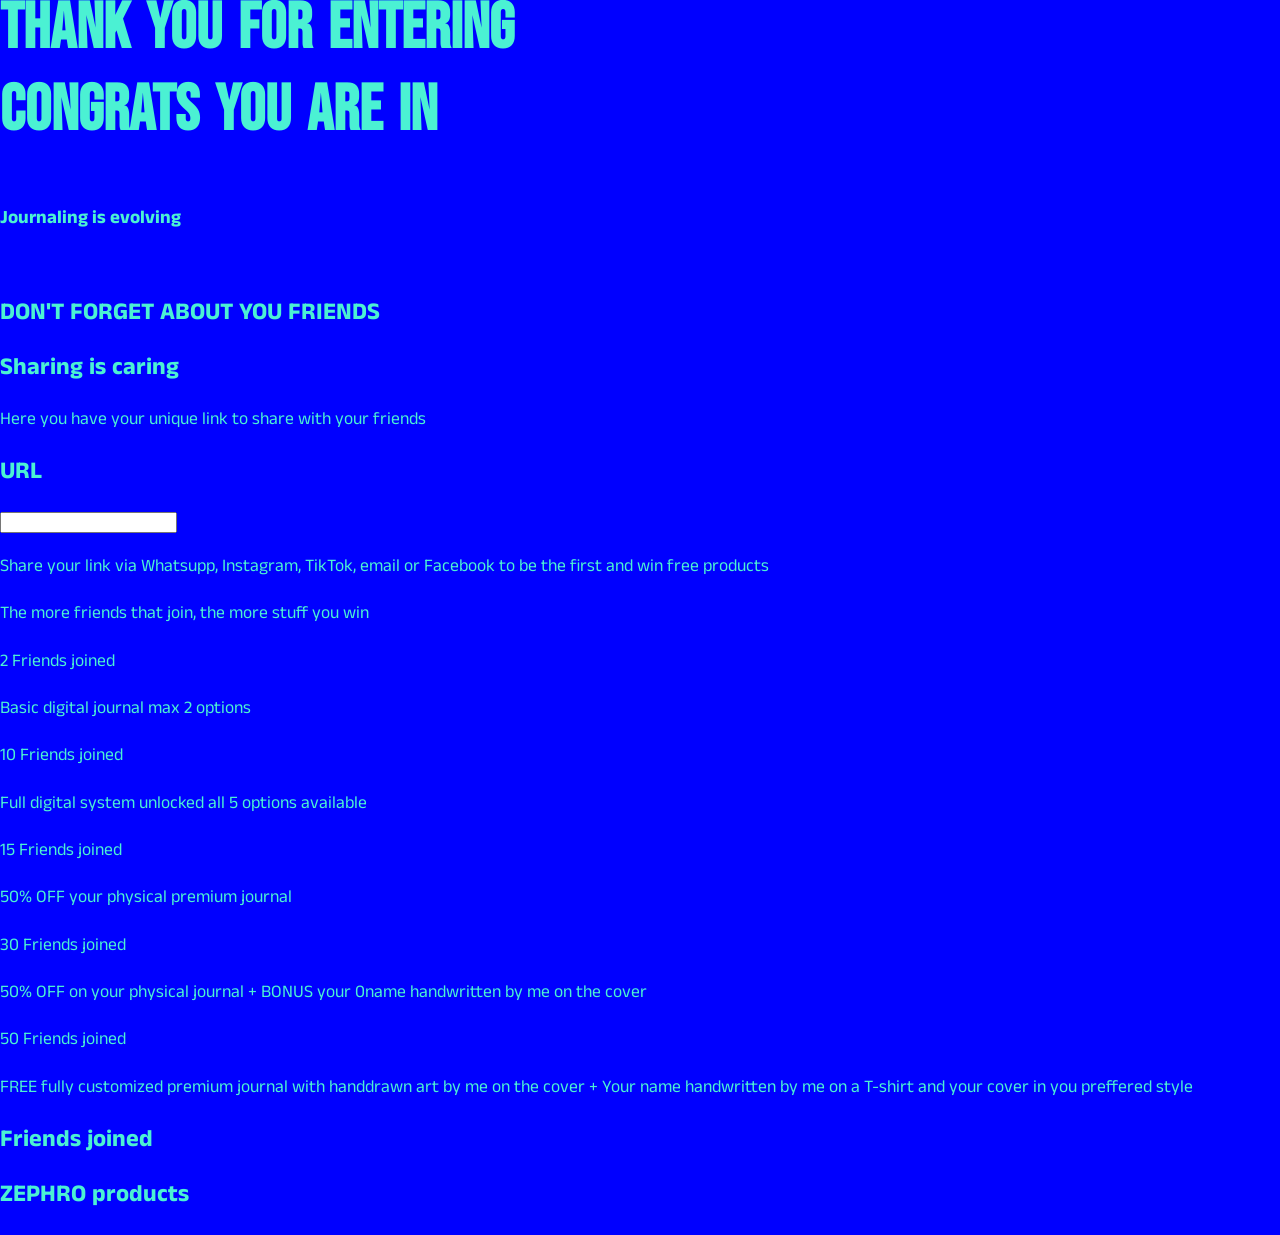
==== pages/refferal.html @ 6d38abcf "Initial upload of complete folder structure" ====
<!DOCTYPE html>
<html lang="en">

<head>
  <meta charset="UTF-8">
  <meta name="viewport" content="width=device-width, initial-scale=1.0">
  <title>You are in</title>
  <link rel="stylesheet" href="../css/style.css">
</head>

<body>
    
    <h1>THANK YOU for ENTERING</h1>

    <h1>Congrats You are in</h1>

    <img src="" alt=""> <!--This is monkey writing on a leave image-->
    <h3>Journaling is evolving</h3>

    <img src="" alt=""> <!--Journal high quality image optional-->

    <h2>DON'T FORGET ABOUT YOU FRIENDS</h2>
    <h2>Sharing is caring</h2>
    <p>Here you have your unique link to share with your friends</p>
    <h2>URL</h2> <input type="text"> 
    <p>Share your link via Whatsupp, Instagram, TikTok, email or Facebook to be the first and win free products</p>
    <p>The more friends that join, the more stuff you win</p>

    <li1>
    <p>2 Friends joined</p>
    <p>Basic digital journal max 2 options</p></li1>

    <li2>
    <p>10 Friends joined</p>
    <p>Full digital system unlocked all 5 options available</p>
    </li2>

    <li3>
    <p>15 Friends joined</p>
    <p>50% OFF your physical premium journal</p>
    </li3>

    <li4>
    <p>30 Friends joined</p>
    <p>50% OFF on your physical journal + BONUS your 0name handwritten by me on the cover</p>
    </li4>

    <li5>
    <p>50 Friends joined</p>
    <p>FREE fully customized premium journal with handdrawn art by me on the cover + Your name handwritten by me on a T-shirt and your cover in you preffered style</p>
    </li5>

    

    <h2>Friends joined</h2>

    <!--The progress line-->

    <h2>ZEPHRO products</h2>

    <!--The products-->



























</body>
---- css/style.css ----
/* 1. IMPORT FONTS FROM GOOGLE FONTS */
@import url('https://fonts.googleapis.com/css2?family=Anek+Telugu:wght@400;600&family=Bebas+Neue&display=swap');

/* 2. DEFINE YOUR THEME COLORS */
:root {
    --text-neon: #4BF1D3;
    --bg-dark: #0000FF;
    --accent-white: #FFFFFF;
}

body {
    background-color: var(--bg-dark);
    color: var(--text-neon);
    font-family: 'Anek Telugu', sans-serif;
    margin: 0;
    padding: 0;
    box-sizing: border-box;
    letter-spacing: 0px;
}

h1 {
    font-family: 'Bebas Neue', sans-serif;
    font-size: 4rem;
    letter-spacing: 0px;
    text-transform: uppercase;
    line-height: 0.9;
    margin-top: 0;
    margin-bottom: 1.5rem;
    word-spacing: 6px;
}

p, li {
    font-size: 1.1rem;
    font-weight: 400;
    line-height: 1.6;
    letter-spacing: 0px;
    margin-bottom: 1.2rem;
}

button {
    background-color: var(--text-neon); /* Uses your updated neon variable */
    color: var(--accent-white);
    border: none;
    padding: 16px 32px;
    font-family: 'Bebas Neue', sans-serif;
    font-size: 1.4rem;
    word-spacing: 2px;
    cursor: pointer;
    transition: background-color 0.2s ease, color 0.2s ease;
}

button:hover {
    background-color: var(--accent-white);
    color: var(--bg-dark);
}

/* 1. LOCKED / INACTIVE STATE */
.milestone-item {
    opacity: 0.4;
    transition: opacity 0.4s ease;
}

/* 2. UNLOCKED / ACTIVE STATE */
.milestone-item.unlocked {
    opacity: 1.0;
}
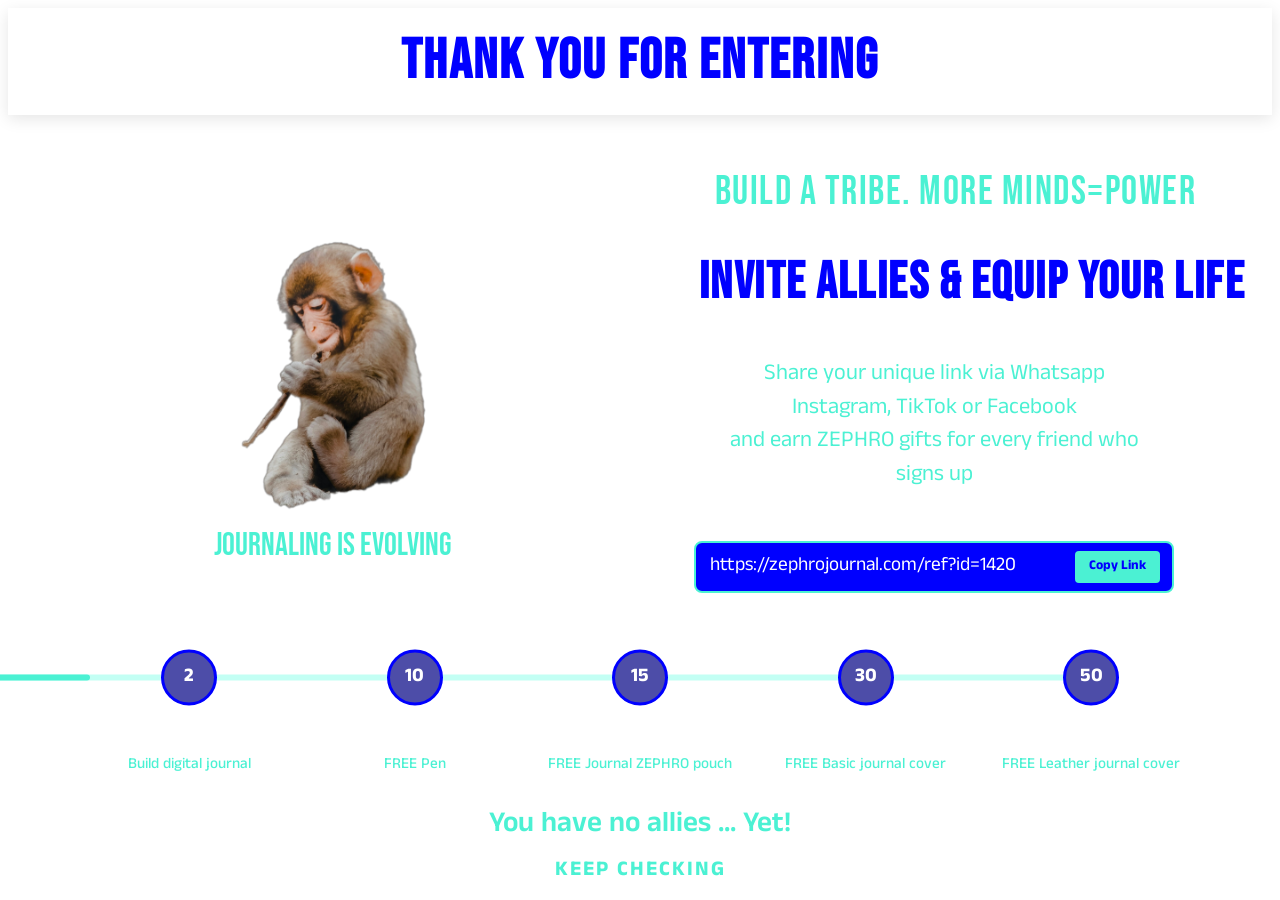
==== commit 173a7d1d: "mobile lyout for landing page DONE. Next mobile layout for reff. need to make email security work." ====
--- a/pages/refferal.html
+++ b/pages/refferal.html
@@ -1,64 +1,113 @@
-<!DOCTYPE html>
-<html lang="en">
-
 <head>
   <meta charset="UTF-8">
   <meta name="viewport" content="width=device-width, initial-scale=1.0">
-  <title>You are in</title>
-  <link rel="stylesheet" href="../css/style.css">
+  <title>Refer a friend</title>
+  <link rel="stylesheet" href="./style-refferal.css">
 </head>
 
 <body>
-    
-    <h1>THANK YOU for ENTERING</h1>
 
-    <h1>Congrats You are in</h1>
+<!--The text and the image for the page-->
 
-    <img src="" alt=""> <!--This is monkey writing on a leave image-->
-    <h3>Journaling is evolving</h3>
 
-    <img src="" alt=""> <!--Journal high quality image optional-->
+<!--1-->
+  <div class="top-bar">
+    <h1>THANK YOU FOR ENTERING</h1>
+</div>
 
-    <h2>DON'T FORGET ABOUT YOU FRIENDS</h2>
-    <h2>Sharing is caring</h2>
-    <p>Here you have your unique link to share with your friends</p>
-    <h2>URL</h2> <input type="text"> 
-    <p>Share your link via Whatsupp, Instagram, TikTok, email or Facebook to be the first and win free products</p>
-    <p>The more friends that join, the more stuff you win</p>
+<!--2-->
+  <div class="monkey-status-section">
+    <img src="./images" alt="Monkey holding a leaf" class="status-monkey-img">
+    <p class="evolution-tagline">Journaling is evolving</p>
+</div>
 
-    <li1>
-    <p>2 Friends joined</p>
-    <p>Basic digital journal max 2 options</p></li1>
+<!--3-->
+  <div class="tribe-statement-box">
+    <p class="tribe-text">BUILD A TRIBE. MORE MINDS=POWER</p>
+</div>
 
-    <li2>
-    <p>10 Friends joined</p>
-    <p>Full digital system unlocked all 5 options available</p>
-    </li2>
+<!--4-->
+  <div class="allies-equipping-box">
+    <p class="allies-text">INVITE ALLIES & EQUIP YOUR LIFE</p>
+</div>
 
-    <li3>
-    <p>15 Friends joined</p>
-    <p>50% OFF your physical premium journal</p>
-    </li3>
+<!--5-->
+  <div class="share-instructions-box">
+    <p class="share-text">Share your unique link via Whatsapp<br>Instagram, TikTok or Facebook<br>and earn ZEPHRO gifts for every friend who signs up</p>
+</div>
 
-    <li4>
-    <p>30 Friends joined</p>
-    <p>50% OFF on your physical journal + BONUS your 0name handwritten by me on the cover</p>
-    </li4>
+<!--6-->
+  <div class="referral-link-container">
+    <div class="link-display-box">
+        <input type="text" id="unique-referral-url" value="https://zephrojournal.com/ref?id=1420" readonly>
+        <button type="button" id="copy-link-btn">Copy Link</button>
+    </div>
+</div>
 
-    <li5>
-    <p>50 Friends joined</p>
-    <p>FREE fully customized premium journal with handdrawn art by me on the cover + Your name handwritten by me on a T-shirt and your cover in you preffered style</p>
-    </li5>
 
-    
+<!--This is the milestone tracking line-->
 
-    <h2>Friends joined</h2>
+<!--7-->
+<div class="milestone-timeline-container">
+    <!-- NEW: Top label for Friends Joined -->
+    <div class="timeline-label-top">Friends joined</div>
 
-    <!--The progress line-->
+    <!-- The master progress bar track -->
+    <div class="progress-track-bg">
+        <!-- The inner filled line showing progress -->
+        <div class="progress-track-fill" style="width: 10%;"></div>
+    </div>
 
-    <h2>ZEPHRO products</h2>
+    <!-- The 5 Milestone Nodes -->
+    <div class="milestone-nodes-row">
+        
+        <!-- Milestone 1: 2 Friends -->
+        <div class="milestone-node">
+            <div class="milestone-circle">2</div>
+            <p class="milestone-reward">Build digital journal</p>
+        </div>
 
-    <!--The products-->
+        <!-- Milestone 2: 10 Friends -->
+        <div class="milestone-node">
+            <div class="milestone-circle">10</div>
+            <p class="milestone-reward">FREE Pen</p>
+        </div>
+
+        <!-- Milestone 3: 15 Friends -->
+        <div class="milestone-node">
+            <div class="milestone-circle">15</div>
+            <p class="milestone-reward">FREE Journal ZEPHRO pouch</p>
+        </div>
+
+        <!-- Milestone 4: 30 Friends -->
+        <div class="milestone-node">
+            <div class="milestone-circle">30</div>
+            <p class="milestone-reward">FREE Basic journal cover</p>
+        </div>
+
+        <!-- Milestone 5: 50 Friends -->
+        <div class="milestone-node">
+            <div class="milestone-circle">50</div>
+            <p class="milestone-reward">FREE Leather journal cover</p>
+        </div>
+
+    </div>
+
+    <!-- NEW: Bottom label for ZEPHRO gifts -->
+    <div class="timeline-label-bottom">ZEPHRO gifts</div>
+</div>
+
+<!-- Now comes the text that's updating as you move up in the line-->
+
+<!--8-->
+  <div class="status-feedback-box">
+    <!-- Added id="status-message" so we can dynamically update this text later -->
+    <p id="status-message" class="allies-status-text">You have no allies ... Yet!</p>
+    <p class="checking-status-text">Keep Checking</p>
+</div>
+
+
+</body>
 
 
 
@@ -85,5 +134,3 @@
 
 
 
-
-</body>
--- a/pages/style-refferal.css
+++ b/pages/style-refferal.css
@@ -0,0 +1,453 @@
+/* 1. IMPORT FONTS FROM GOOGLE FONTS */
+@import url('https://fonts.googleapis.com/css2?family=Anek+Telugu:wght@400;600&family=Bebas+Neue&display=swap');
+
+/* ==========================================================================
+   MASTER LAYOUT GRID (FORCED TWO-COLUMN LAYOUT)
+   ========================================================================== */
+
+/* ==========================================================================
+   THE MASTER CANVAS
+   ========================================================================== */
+.page-wrapper {
+    position: relative !important;   /* Turns this container into a canvas coordinate space */
+    width: 100%;
+    min-height: 900px;              /* Gives you plenty of vertical room to drop elements */
+    margin: 0 auto;
+    box-sizing: border-box;
+    overflow: hidden;               /* Prevents weird scrollbars if an element goes off-screen */
+}
+
+/* This is the master Grid that splits left and right side-by-side */
+.main-split-grid {
+    display: grid !important;
+    /* Force 2 equal columns on wide screens (monkey left, text right) */
+    grid-template-columns: 1fr 1.1fr !important; 
+    gap: 50px !important; /* Space between monkey and texts */
+    width: 100% !important;
+    align-items: center !important; /* Aligns them nicely vertically */
+    margin-bottom: 40px;
+}
+
+/* Right-hand column styling to make sure elements align left, not center */
+.right-text-column {
+    display: flex;
+    flex-direction: column;
+    justify-content: center;
+    align-items: flex-start !important; /* Aligns text left, like a document */
+    text-align: right !important;
+    width: 100%;
+}
+
+/* Make sure inner right-side text boxes align left as well */
+.tribe-statement-box, 
+.allies-equipping-box, 
+.share-instructions-box {
+    text-align: right !important;
+    margin: 12px 0 !important;
+}
+
+/* Only stack on actual small mobile phones (screens narrower than 850px) */
+@media (max-width: 850px) {
+    .main-split-grid {
+        grid-template-columns: 1fr !important; /* Stacks vertically on phone screens */
+        gap: 30px !important;
+    }
+    .right-text-column,
+    .tribe-statement-box, 
+    .allies-equipping-box, 
+    .share-instructions-box {
+        text-align: center !important; /* Centers back nicely for small screens */
+        align-items: center !important;
+    }
+}
+
+/* ==========================================================================
+   STEP 1: TOP HEADING BAR
+   ========================================================================== */
+.top-bar {
+    background-color: #ffffff !important;
+    width: 100%;
+    padding: 20px 0;
+    text-align: center;
+    box-shadow: 0 4px 15px rgba(0, 0, 0, 0.1);
+}
+
+.top-bar h1 {
+    font-family: 'Bebas Neue', sans-serif !important;
+    color: #0000FF !important;
+    font-size: clamp(2rem, 5vw, 3.5rem) !important;
+    margin: 0 !important;
+    letter-spacing: 2px !important;
+    text-transform: uppercase !important;
+}
+
+/* ==========================================================================
+   STEP 2: VISUAL MONKEY SECTION (LEFT SIDE)
+   ========================================================================== */
+.monkey-status-section {
+    display: flex;
+    flex-direction: column;
+    align-items: center; 
+    justify-content: center;
+    padding: 20px;
+    text-align: center;
+    
+    /* ─── DYNAMIC RATIO CONTROLS ─── */
+    
+    /* Using percentage keeps a perfectly scaling gap from the center split */
+    margin-right: 5%;  /* Pushes monkey away from the text block by exactly 5% of its container */
+    margin-left: 2%;   /* Keeps a proportional breathing room on the outer left edge */
+    
+    /* Alternative: Use viewport units to anchor it precisely to the screen size */
+    /* margin-top: 2vw;  <- Scales the top distance completely dynamically with the screen size */
+
+}
+
+/* Styling for the monkey illustration */
+/* ==========================================================================
+   ELEMENT 1: THE MONKEY IMAGE
+   ========================================================================== */
+.status-monkey-img {
+    position: absolute !important;   /* Pulls it out of normal flow so you can drag it */
+    width: 35%;                      /* Scales down cleanly on smaller screens */
+    max-width: 320px;                /* Won't get too giant on desktop */
+    height: auto;
+    object-fit: contain;
+    z-index: 2;
+
+    /* ─── DRAG & DROP COORDINATES ─── */
+    top: 36%;                        /* Y-Axis: Move up or down (0% is top, 100% is bottom) */
+    left: 25%;                       /* X-Axis: Move left or right (0% is left, 100% is right) */
+    transform: translate(-50%, -50%) !important; /* Forces the anchor point to be the exact middle of the image */
+}
+
+/* Tagline directly under the monkey image */
+/* ==========================================================================
+   ELEMENT 2: THE EVOLUTION TAGLINE
+   ========================================================================== */
+.evolution-tagline {
+    position: absolute !important;   /* Pulls it out of normal flow */
+    font-family: 'Bebas Neue', sans-serif !important;
+    color: #4BF1D3 !important;
+    font-size: clamp(1.4rem, 2.5vw, 2rem) !important;
+    white-space: nowrap;             /* Prevents the text from wrapping */
+    z-index: 3;
+
+    /* ─── DRAG & DROP COORDINATES ─── */
+    top: 57%;                        /* Y-Axis: Adjust to move it up or down */
+    left: 26%;                       /* X-Axis: Adjust to move it left or right */
+    transform: translate(-50%, -50%) !important; /* Locks anchor to the center of the text */
+}
+
+/* ==========================================================================
+   ELEMENT 3: THE TRIBE STATEMENT
+   ========================================================================== */
+.tribe-statement-box {
+    position: absolute !important;   /* Pulls it out of normal flow */
+    width: 90%;                      /* Responsive bounding box width */
+    max-width: 600px;                /* Keeps it readable on large screens */
+    z-index: 3;
+
+    /* ─── DRAG & DROP COORDINATES ─── */
+    top: 20%;                        /* Y-Axis: Adjust to move it up or down */
+    left: 70%;                       /* X-Axis: Adjust to move it left or right */
+    transform: translate(-50%, -50%) !important; /* Locks anchor to the center of the text */
+}
+
+/* Styling for "BUILD A TRIBE. MORE MINDS=POWER" */
+.tribe-text {
+    font-family: 'Bebas Neue', sans-serif !important;
+    color: #4BF1D3 !important;
+    font-size: clamp(1.6rem, 3.5vw, 2.5rem) !important; /* Scalable font size */
+    margin: 0 !important;
+    text-transform: uppercase !important; /* Ensures it stays in ALL CAPS */
+    letter-spacing: 1.5px !important;
+}
+
+/* ==========================================================================
+   ELEMENT 4: THE ALLIES STATEMENT
+   ========================================================================== */
+.allies-equipping-box {
+    position: absolute !important;   /* Pulls it out of normal flow */
+    width: 95%;                      /* Responsive bounding box width */
+    max-width: 750px;                /* Keeps it readable on large screens */
+    z-index: 3;
+
+    /* ─── DRAG & DROP COORDINATES ─── */
+    top: 30%;                        /* Y-Axis: Adjust to move it up or down */
+    left: 68%;                       /* X-Axis: Adjust to move it left or right */
+    transform: translate(-50%, -50%) !important; /* Locks anchor to the center of the text */
+}
+
+/* Styling for "INVITE ALLIES & EQUIP YOUR LIFE" */
+.allies-text {
+    font-family: 'Bebas Neue', sans-serif !important;
+    color: #0000FF !important;
+    /* Scaled up from step 3 so it is intentionally larger */
+    font-size: clamp(2.2rem, 4.5vw, 3.2rem) !important; 
+    margin: 0 !important;
+    text-transform: uppercase !important; /* Ensures it stays in ALL CAPS */
+    letter-spacing: 1.5px !important;
+    font-weight: bold !important;
+}
+
+/* ==========================================================================
+   STEP 5: SHARE INSTRUCTIONS (RIGHT SIDE)
+   ========================================================================== */
+/* ==========================================================================
+   ELEMENT 5: THE SHARE INSTRUCTIONS
+   ========================================================================== */
+.share-instructions-box {
+    position: absolute !important;   /* Pulls it out of normal flow */
+    width: 90%;                      /* Responsive bounding box width */
+    max-width: 420px;                /* Keeps it clean and readable */
+    z-index: 3;
+
+    /* ─── DRAG & DROP COORDINATES ─── */
+    top: 46%;                        /* Y-Axis: Adjust to move it up or down */
+    left: 73%;                       /* X-Axis: Adjust to move it left or right */
+    transform: translate(-50%, -50%) !important; /* Locks anchor to the center of the box */
+}
+
+/* Hard override for the actual text paragraph inside it */
+.share-instructions-box .share-text {
+    text-align: center !important;
+    margin: 0 auto !important;
+}
+
+/* Styling for "Share your unique link..." */
+.share-text {
+    font-family: 'Anek Telugu', sans-serif !important;
+    color: #4BF1D3 !important;
+    font-size: clamp(1rem, 2vw, 1.4rem) !important; /* Extremely readable on all screens */
+    margin: 0 !important;
+    line-height: 1.5 !important;
+}
+
+/* ==========================================================================
+   ELEMENT 6: THE REFERRAL LINK CONTAINER
+   ========================================================================== */
+.referral-link-container {
+    position: absolute !important;   /* Pulls it out of normal flow */
+    width: 90%;                      /* Responsive bounding box width */
+    max-width: 480px;                /* Keeps the copy box from stretching too wide */
+    z-index: 3;
+
+    /* ─── DRAG & DROP COORDINATES ─── */
+    top: 63%;                        /* Y-Axis: Adjust to move it up or down */
+    left: 73%;                       /* X-Axis: Adjust to move it left or right */
+    transform: translate(-50%, -50%) !important; /* Locks anchor to the center of the box */
+}
+
+/* The actual box housing the link input and button */
+.link-display-box {
+    display: flex;
+    align-items: center;
+    background-color: #0000FF !important; /* Blue background */
+    border: 2px solid #4BF1D3 !important; /* Sleek teal border to match layout */
+    border-radius: 8px;
+    padding: 8px 12px;
+    max-width: 500px;
+    width: 100%;
+    box-sizing: border-box;
+}
+
+/* The link text display input */
+#unique-referral-url {
+    font-family: 'Anek Telugu', sans-serif !important;
+    color: #ffffff !important; /* White text */
+    background: transparent !important; /* No background on input, inherits container's blue */
+    border: none !important;
+    outline: none !important;
+    font-size: clamp(0.9rem, 1.8vw, 1.2rem) !important;
+    flex-grow: 1;
+    margin-right: 10px;
+}
+
+/* Simple copy button to make the link box interactive */
+#copy-link-btn {
+    font-family: 'Anek Telugu', sans-serif !important;
+    background-color: #4BF1D3 !important; /* Teal button to contrast */
+    color: #0000FF !important; /* Blue text */
+    border: none !important;
+    border-radius: 4px;
+    padding: 6px 14px;
+    font-weight: bold !important;
+    cursor: pointer;
+    transition: opacity 0.2s ease;
+}
+
+#copy-link-btn:hover {
+    opacity: 0.9;
+}
+
+/* ==========================================================================
+   ELEMENT 7: THE MILESTONE TRACKER
+   ========================================================================== */
+.milestone-timeline-container {
+    position: absolute !important;   /* Pulls it out of normal flow */
+    width: 90%;                      /* Spans widely across the bottom of the screen */
+    max-width: 1100px;               /* Caps it so it doesn't stretch infinitely on wide screens */
+    z-index: 3;
+
+    /* ─── DRAG & DROP COORDINATES ─── */
+    top: 80%;                        /* Y-Axis: Placed near the bottom. Adjust if you need more space! */
+    left: 50%;                       /* X-Axis: Centered across the whole page canvas */
+    transform: translate(-50%, -50%) !important; /* Locks anchor to the center of the timeline */
+}
+
+/* The horizontal background track bar */
+.progress-track-bg {
+    position: absolute;
+    top: 25px; /* Aligns vertically with the middle of the circles */
+    left: -10%;
+    right: 10%;
+    height: 6px;
+    background-color: #c3fff4 !important; /* Dark grey uncompleted bar */
+    border-radius: 3px;
+    z-index: 1;
+}
+
+/* The filled portion of the track bar showing progress */
+.progress-track-fill {
+    height: 100%;
+    background-color: #4BF1D3 !important; /* Neon teal indicating completed path */
+    border-radius: 3px;
+    width: 10%; /* Adjusted dynamically by JS later */
+    transition: width 0.5s ease-in-out;
+}
+
+/* Row layout holding the nodes (circles & text) spaced evenly */
+.milestone-nodes-row {
+    position: relative;
+    display: flex;
+    justify-content: space-between;
+    z-index: 2; /* Sits on top of the background bar line */
+    width: 100%;
+}
+
+/* Individual node wrapper */
+.milestone-node {
+    display: flex;
+    flex-direction: column;
+    align-items: center;
+    width: 18%; /* Prevents overlap */
+    text-align: center;
+}
+
+/* The milestone target circle */
+.milestone-circle {
+    font-family: 'Anek Telugu', sans-serif !important;
+    width: 50px;
+    height: 50px;
+    border-radius: 50%;
+    background-color: #4d4da8 !important; /* Default unachieved state */
+    color: #ffffff !important;
+    border: 3px solid #0000FF !important; /* Blue ring */
+    display: flex;
+    align-items: center;
+    justify-content: center;
+    font-weight: bold !important;
+    font-size: 1.2rem !important;
+    transition: background-color 0.4s ease, border-color 0.4s ease;
+}
+
+/* Active achieved milestone circle state (to be toggled by JS later) */
+.milestone-circle.achieved {
+    background-color: #0000FF !important; /* Changes to neon teal when reached */
+    color: #ffffff !important; /* Text changes to contrasting blue */
+    border-color: #4BF1D3 !important; /* White ring when achieved */
+    box-shadow: 0 0 10px rgba(75, 241, 211, 0.6);
+}
+
+/* The reward description text below each circle */
+.milestone-reward {
+    font-family: 'Anek Telugu', sans-serif !important;
+    color: #4BF1D3 !important; /* White text */
+    font-size: clamp(0.75rem, 1.5vw, 0.95rem) !important;
+    margin-top: 50px !important;
+    line-height: 1.3 !important;
+    font-weight: 500 !important;
+}
+
+/* Styling for the label above the progress track at the start */
+.timeline-label-top {
+    font-family: 'Anek Telugu', sans-serif !important;
+    color: #4BF1D3 !important;
+    font-size: 0.95rem;
+    font-weight: bold;
+    text-transform: uppercase;
+    letter-spacing: 1px;
+    white-space: nowrap;             /* Prevents text from wrapping */
+    
+    /* POSITIONING CONTROLS */
+    position: absolute !important;
+
+    /* ─── 1. MOVE UP OR DOWN (Vertical) ─── */
+    top: 20px !important;           /* Negative number pushes it HIGHER. Less negative (like -20px) pulls it LOWER. */
+
+    /* ─── 2. MOVE LEFT OR RIGHT (Horizontal) ─── */
+    left: -25% !important;             /* Change this % or px value to slide it left or right */
+}
+
+/* Styling for the label below the milestone row at the start */
+.timeline-label-bottom {
+    font-family: 'Anek Telugu', sans-serif !important;
+    color: #4BF1D3 !important;
+    font-size: 0.95rem;
+    font-weight: bold;
+    text-transform: uppercase;
+    letter-spacing: 1px;
+    white-space: nowrap;             /* Prevents text from wrapping */
+
+    /* POSITIONING CONTROLS */
+    position: absolute !important;   /* Changed to absolute so you can coordinate move it */
+
+    /* ─── 1. MOVE UP OR DOWN (Vertical) ─── */
+    bottom: 14.8px !important;        /* Negative number pushes it LOWER. Less negative (like -20px) pulls it HIGHER. */
+
+    /* ─── 2. MOVE LEFT OR RIGHT (Horizontal) ─── */
+    left: -24.9% !important;             /* Change this % or px value to slide it left or right */
+}
+
+/* ==========================================================================
+   ELEMENT 8: STATUS FEEDBACK BOX
+   ========================================================================== */
+.status-feedback-box {
+    position: absolute !important;   /* Pulls it out of normal flow */
+    width: 90%;                      /* Responsive bounding box width */
+    max-width: 500px;                /* Keeps it centered and tidy */
+    z-index: 3;
+
+    /* ─── DRAG & DROP COORDINATES ─── */
+    top: 94%;                       /* Y-Axis: Placed below the timeline. Adjust if you need it higher/lower! */
+    left: 50%;                       /* X-Axis: Centered horizontally on the page */
+    transform: translate(-50%, -50%) !important; /* Locks anchor to the center of the box */
+}
+
+/* Force both sub-texts to stay centered */
+.status-feedback-box .allies-status-text,
+.status-feedback-box .checking-status-text {
+    text-align: center !important;
+    width: 100% !important;
+}
+
+/* Dynamic main status text style ("You have no allies ... Yet!") */
+.allies-status-text {
+    font-family: 'Anek Telugu', sans-serif !important;
+    color: #4BF1D3 !important; /* Clean white text */
+    font-size: clamp(1.3rem, 2.5vw, 1.8rem) !important;
+    font-weight: 600 !important;
+    margin: 0 0 8px 0 !important;
+}
+
+/* Secondary reminder text style ("Keep Checking") */
+.checking-status-text {
+    font-family: 'Anek Telugu', sans-serif !important;
+    color: #4BF1D3 !important; /* Neon teal color */
+    font-size: clamp(1rem, 2vw, 1.3rem) !important;
+    text-transform: uppercase;
+    letter-spacing: 2px;
+    margin: 0 !important;
+    font-weight: bold !important;
+}
